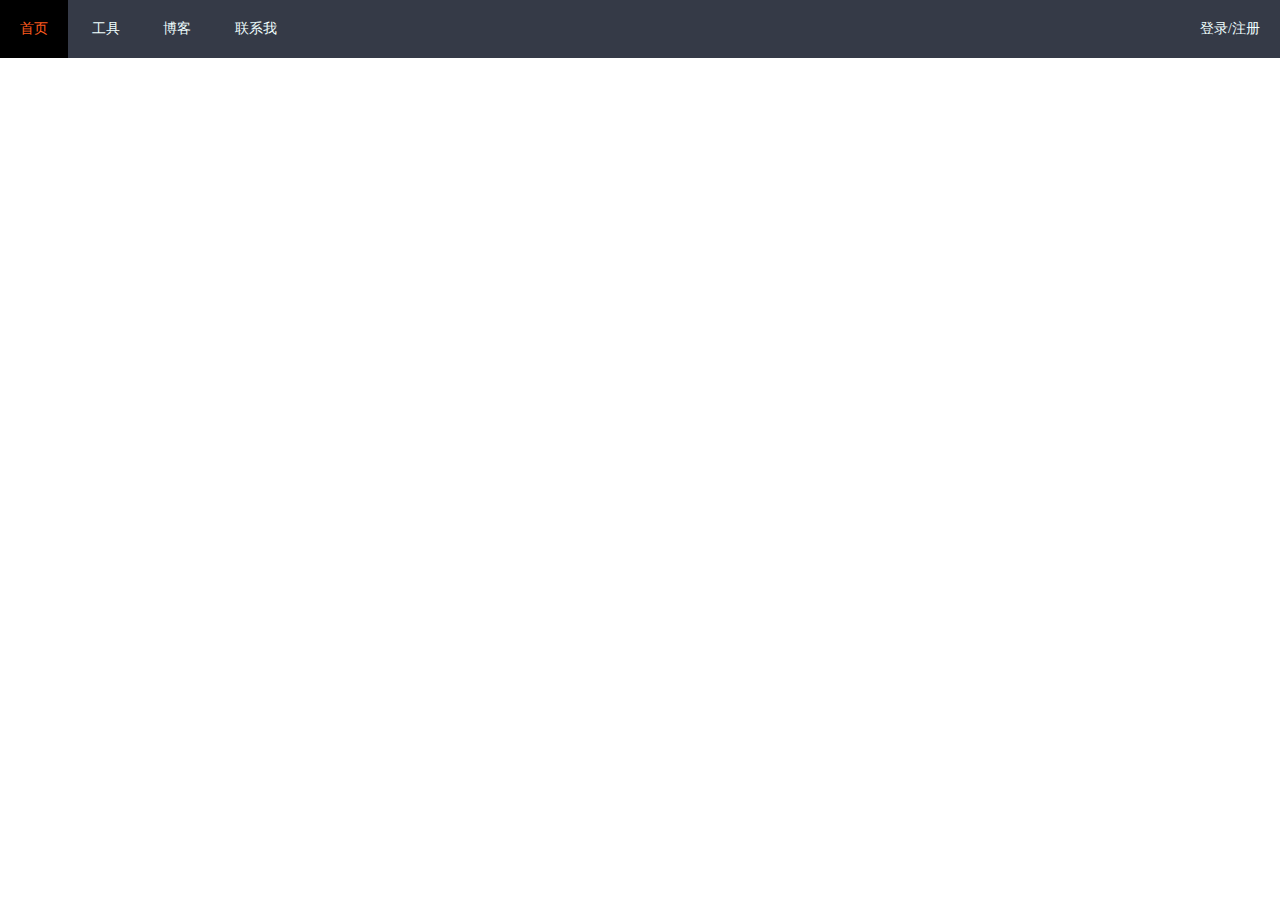
==== index.html @ a6290dc7 "下拉菜单ok了" ====
<!DOCTYPE html>
<html lang="en">
    <head>
        <meta charset="UTF-8">
        <meta http-equiv="X-UA-Compatible" content="IE=edge">
        <meta name="viewport" content="width=device-width, initial-scale=1.0">
        <title>博客</title>
        <link rel="stylesheet" href="css/global.css" />
        <link rel="stylesheet" href="css/index.css" />
    </head>
    <body>
        <!--导航栏-->
        <div class="nav">
            <!-- 主要的导航栏 -->
            <div class="main">
                <ul>
                    <li><a href="#">首页</a></li>
                    <div class="dropdown">
                        <li> <a href="#">工具</a> </li>
                        <div class="dropdown-content">
                            <a href="#">Json格式校验</a>
                            <a href="#">图片转PDF</a>
                            <a href="#">Word转PDF</a>
                            <a href="#">文件解压缩</a>
                        </div>
                    </div>
                    <li><a href="#">博客</a></li>
                    <li><a href="#">联系我</a></li>
                </ul>

                <!-- <input type="text" id="searchbtn"> -->
            </div>

            <!-- 右边的导航栏 -->
            <div class="right">
                <a href="#">登录/注册</a>
            </div>
        </div>

        <!-- 中间是内容文本 -->
        <div class="content"></div>

        <!-- 底部是备案信息这些 -->
        <div class="foot"></div>
    </body>
</html>
---- css/global.css ----
* {
    margin: 0;
    padding: 0;
    font-size: 14px;
    box-sizing: border-box;
}
---- css/index.css ----
/* 导航菜单开始 */
.nav {
    background-color: #353A47;
    position: fixed;
    top: 0;
    width: 100%;
}

.nav * {
    display: inline-block;
}

.nav .main {
    margin: 0 auto;
}

.nav .main ul {
    list-style-type: none;
}

.nav .main input {
    background-color: #353A47;
    border-radius: 5px;
    border: 1px solid white;
    height: 30px;
    color: azure;
}

.nav a {
    color: azure;
    padding: 20px;
    text-decoration: none;
}

.nav .right {
    float: right;
}

.nav a:hover {
    background-color: black;
    color: #FF5B1E;
}

.dropdown {
    position: relative;
    top: 0;
}

/* 下拉菜单样式 */
.dropdown-content {
    box-shadow: 0px 8px 16px 0px rgba(0, 0, 0, 0.2);
    display: none;
    position: absolute;
    left:0;
    z-index: 1;
    min-width: 150px;
}

.dropdown-content a {
    color: #353A47;
    display: block;
}

.dropdown:hover .dropdown-content {
    display: block;    
}

/* 导航菜单到此结束 */

.content {
    height: 900px;
}
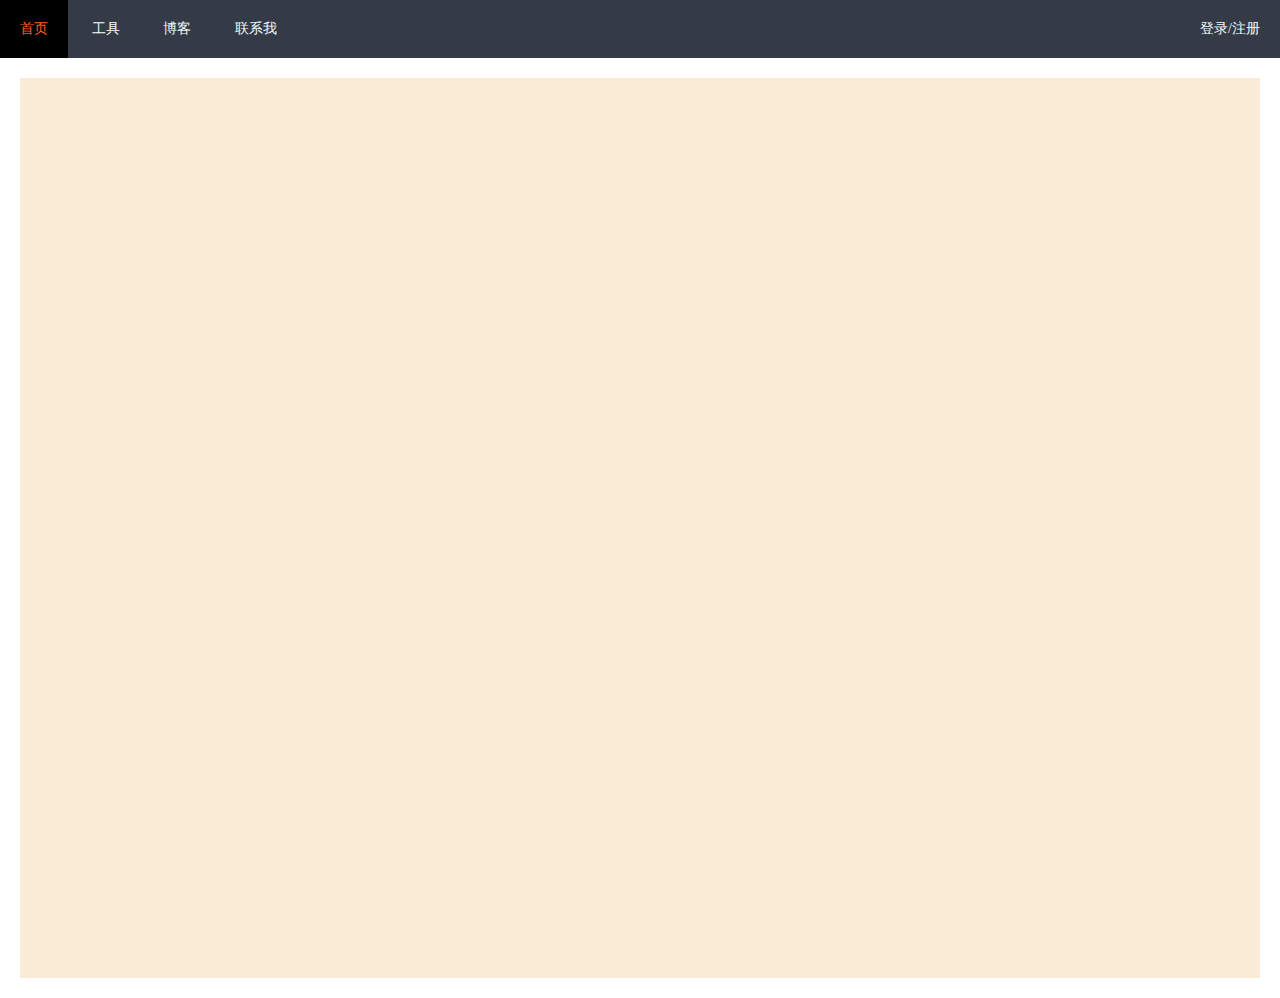
==== commit 8d227d0d: "先提交" ====
--- a/index.html
+++ b/index.html
@@ -7,6 +7,8 @@
         <title>博客</title>
         <link rel="stylesheet" href="css/global.css" />
         <link rel="stylesheet" href="css/index.css" />
+        <script src="js/common/jquery-3.7.0.min.js"></script>
+        <script src="js/index.js"></script>
     </head>
     <body>
         <!--导航栏-->
@@ -18,10 +20,10 @@
                     <div class="dropdown">
                         <li> <a href="#">工具</a> </li>
                         <div class="dropdown-content">
-                            <a href="#">Json格式校验</a>
-                            <a href="#">图片转PDF</a>
-                            <a href="#">Word转PDF</a>
-                            <a href="#">文件解压缩</a>
+                            <a href="#" id="jsonvalidate">Json格式校验</a>
+                            <a href="#" id="pictopdf">图片转PDF</a>
+                            <a href="#" id="wordtopdf">Word转PDF</a>
+                            <a href="#" id="filedecompress">文件解压缩</a>
                         </div>
                     </div>
                     <li><a href="#">博客</a></li>
@@ -38,7 +40,7 @@
         </div>
 
         <!-- 中间是内容文本 -->
-        <div class="content"></div>
+        <div id="content" class="content"></div>
 
         <!-- 底部是备案信息这些 -->
         <div class="foot"></div>
--- a/css/index.css
+++ b/css/index.css
@@ -1,8 +1,7 @@
 /* 导航菜单开始 */
 .nav {
     background-color: #353A47;
-    position: fixed;
-    top: 0;
+    
     width: 100%;
 }
 
@@ -68,5 +67,7 @@
 /* 导航菜单到此结束 */
 
 .content {
+    background-color:antiquewhite;
     height: 900px;
+    margin: 20px 20px;
 }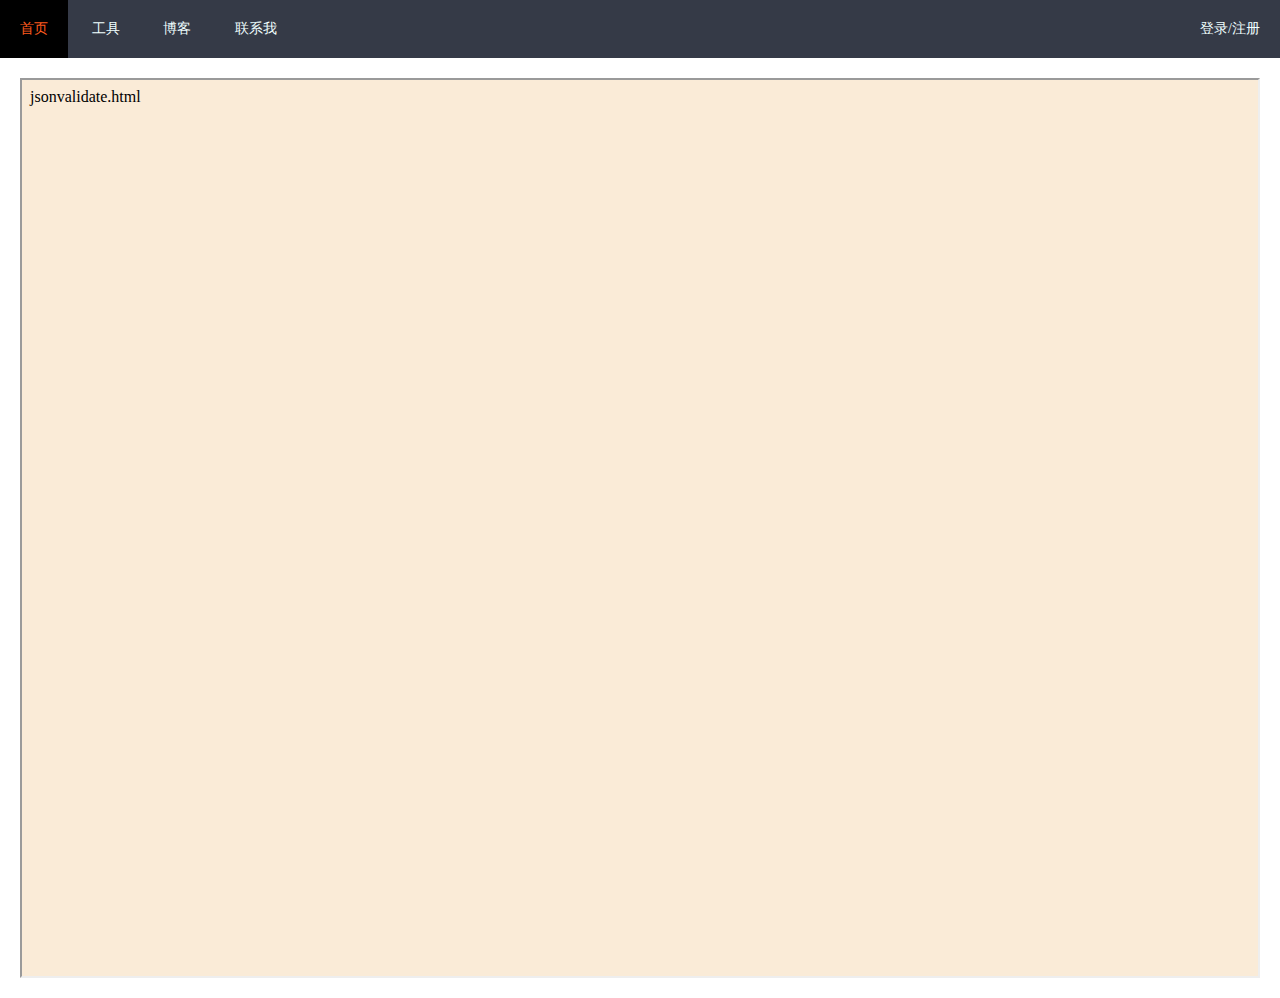
==== commit c7aebdd0: "菜单切换" ====
--- a/index.html
+++ b/index.html
@@ -20,10 +20,10 @@
                     <div class="dropdown">
                         <li> <a href="#">工具</a> </li>
                         <div class="dropdown-content">
-                            <a href="#" id="jsonvalidate">Json格式校验</a>
-                            <a href="#" id="pictopdf">图片转PDF</a>
-                            <a href="#" id="wordtopdf">Word转PDF</a>
-                            <a href="#" id="filedecompress">文件解压缩</a>
+                            <a href="html/jsonvalidate.html" target="maincontent">Json格式校验</a>
+                            <a href="html/pictopdf.html" target="maincontent">图片转PDF</a>
+                            <a href="html/wordtopdf.html" target="maincontent">Word转PDF</a>
+                            <a href="html/fileCompress.html" target="maincontent">文件解压缩</a>
                         </div>
                     </div>
                     <li><a href="#">博客</a></li>
@@ -40,7 +40,9 @@
         </div>
 
         <!-- 中间是内容文本 -->
-        <div id="content" class="content"></div>
+        <div class="content">
+            <iframe src="html/jsonvalidate.html" name="maincontent" style="width: 100%;height: 100%;"></iframe>
+        </div>
 
         <!-- 底部是备案信息这些 -->
         <div class="foot"></div>
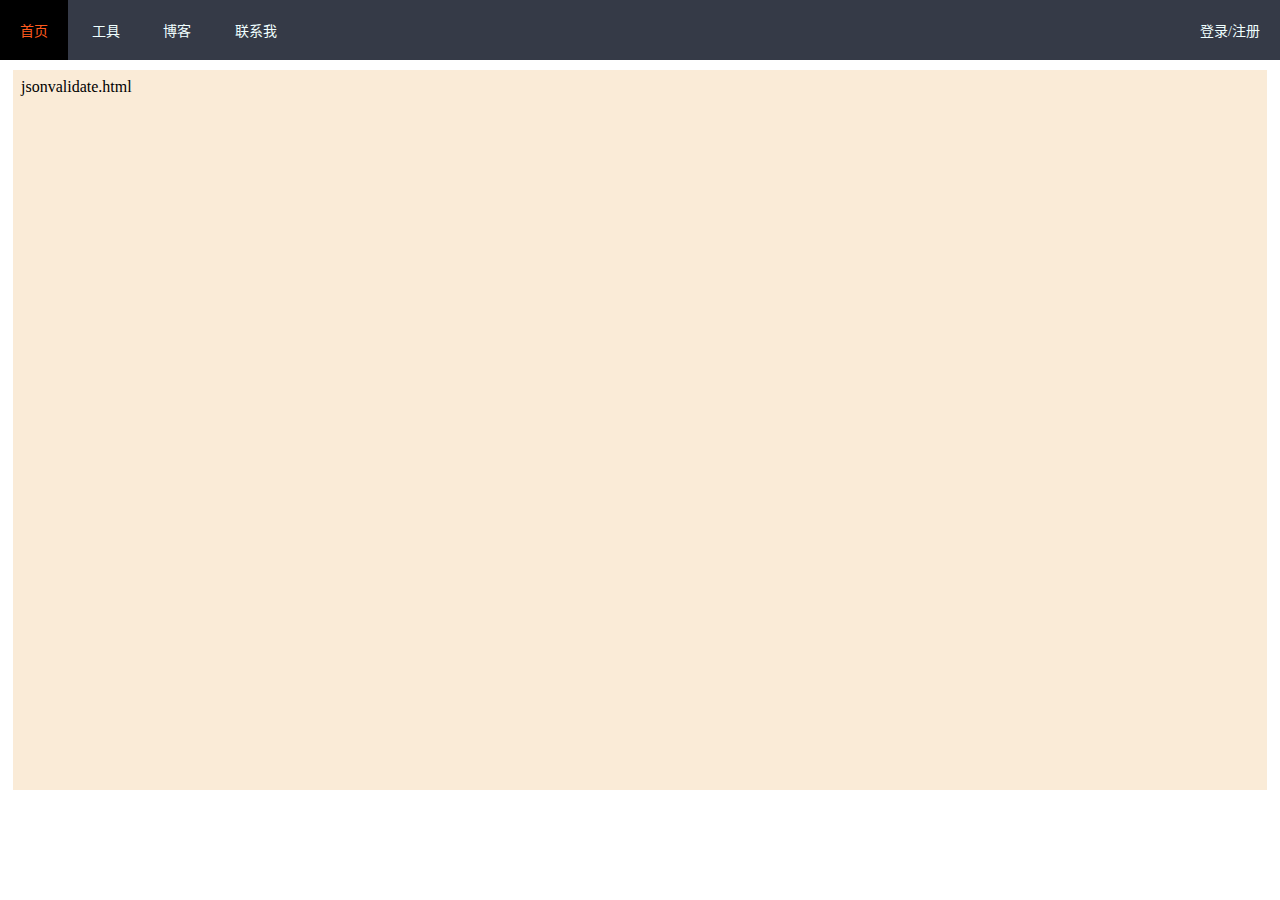
==== commit 0c28bbe3: "居中" ====
--- a/index.html
+++ b/index.html
@@ -1,50 +1,53 @@
 <!DOCTYPE html>
-<html lang="en">
-    <head>
-        <meta charset="UTF-8">
-        <meta http-equiv="X-UA-Compatible" content="IE=edge">
-        <meta name="viewport" content="width=device-width, initial-scale=1.0">
-        <title>博客</title>
-        <link rel="stylesheet" href="css/global.css" />
-        <link rel="stylesheet" href="css/index.css" />
-        <script src="js/common/jquery-3.7.0.min.js"></script>
-        <script src="js/index.js"></script>
-    </head>
-    <body>
-        <!--导航栏-->
-        <div class="nav">
-            <!-- 主要的导航栏 -->
-            <div class="main">
-                <ul>
-                    <li><a href="#">首页</a></li>
-                    <div class="dropdown">
-                        <li> <a href="#">工具</a> </li>
-                        <div class="dropdown-content">
-                            <a href="html/jsonvalidate.html" target="maincontent">Json格式校验</a>
-                            <a href="html/pictopdf.html" target="maincontent">图片转PDF</a>
-                            <a href="html/wordtopdf.html" target="maincontent">Word转PDF</a>
-                            <a href="html/fileCompress.html" target="maincontent">文件解压缩</a>
-                        </div>
+<html lang="zh-cn">
+
+<head>
+    <meta charset="UTF-8">
+    <meta http-equiv="X-UA-Compatible" content="IE=edge">
+    <meta name="viewport" content="width=device-width, initial-scale=1.0">
+    <title>博客</title>
+    <link rel="stylesheet" href="css/global.css" />
+    <link rel="stylesheet" href="css/index.css" />
+    <script src="js/common/jquery-3.7.0.min.js"></script>
+    <script src="js/index.js"></script>
+</head>
+
+<body>
+    <!--导航栏-->
+    <div class="nav">
+        <!-- 主要的导航栏 -->
+        <div class="main">
+            <ul>
+                <li><a href="#">首页</a></li>
+                <div class="dropdown">
+                    <li> <a href="#">工具</a> </li>
+                    <div class="dropdown-content">
+                        <a href="html/jsonvalidate.html" target="maincontent">Json格式校验</a>
+                        <a href="html/pictopdf.html" target="maincontent">图片转PDF</a>
+                        <a href="html/wordtopdf.html" target="maincontent">Word转PDF</a>
+                        <a href="html/fileCompress.html" target="maincontent">文件解压缩</a>
                     </div>
-                    <li><a href="#">博客</a></li>
-                    <li><a href="#">联系我</a></li>
-                </ul>
+                </div>
+                <li><a href="#">博客</a></li>
+                <li><a href="#">联系我</a></li>
+            </ul>
 
-                <!-- <input type="text" id="searchbtn"> -->
-            </div>
-
-            <!-- 右边的导航栏 -->
-            <div class="right">
-                <a href="#">登录/注册</a>
-            </div>
+            <!-- <input type="text" id="searchbtn"> -->
         </div>
 
-        <!-- 中间是内容文本 -->
-        <div class="content">
-            <iframe src="html/jsonvalidate.html" name="maincontent" style="width: 100%;height: 100%;"></iframe>
+        <!-- 右边的导航栏 -->
+        <div class="right">
+            <a href="#">登录/注册</a>
         </div>
+    </div>
 
-        <!-- 底部是备案信息这些 -->
-        <div class="foot"></div>
-    </body>
+    <!-- 中间是内容文本 -->
+    <div class="content">
+        <iframe src="html/jsonvalidate.html" name="maincontent" title="1"   id="iframe"></iframe>
+    </div>
+
+    <!-- 底部是备案信息这些 -->
+    <div class="foot"></div>
+</body>
+
 </html>--- a/css/index.css
+++ b/css/index.css
@@ -47,12 +47,13 @@
 
 /* 下拉菜单样式 */
 .dropdown-content {
-    box-shadow: 0px 8px 16px 0px rgba(0, 0, 0, 0.2);
+    box-shadow: 0px 8px 16px 0px rgba(0,0,0,0.2);
     display: none;
     position: absolute;
     left:0;
     z-index: 1;
     min-width: 150px;
+    background-color: azure;
 }
 
 .dropdown-content a {
@@ -67,7 +68,15 @@
 /* 导航菜单到此结束 */
 
 .content {
-    background-color:antiquewhite;
-    height: 900px;
-    margin: 20px 20px;
+    background-color:antiquewhite;    
+    overflow: hidden;
+    margin: 10px 1%;
+}
+
+
+.content iframe {  
+    display: block;
+    border: none;
+    height: 80vh;/*设置高度百分比,一直调到只有一个滚动调为止*/
+    width: 100%;
 }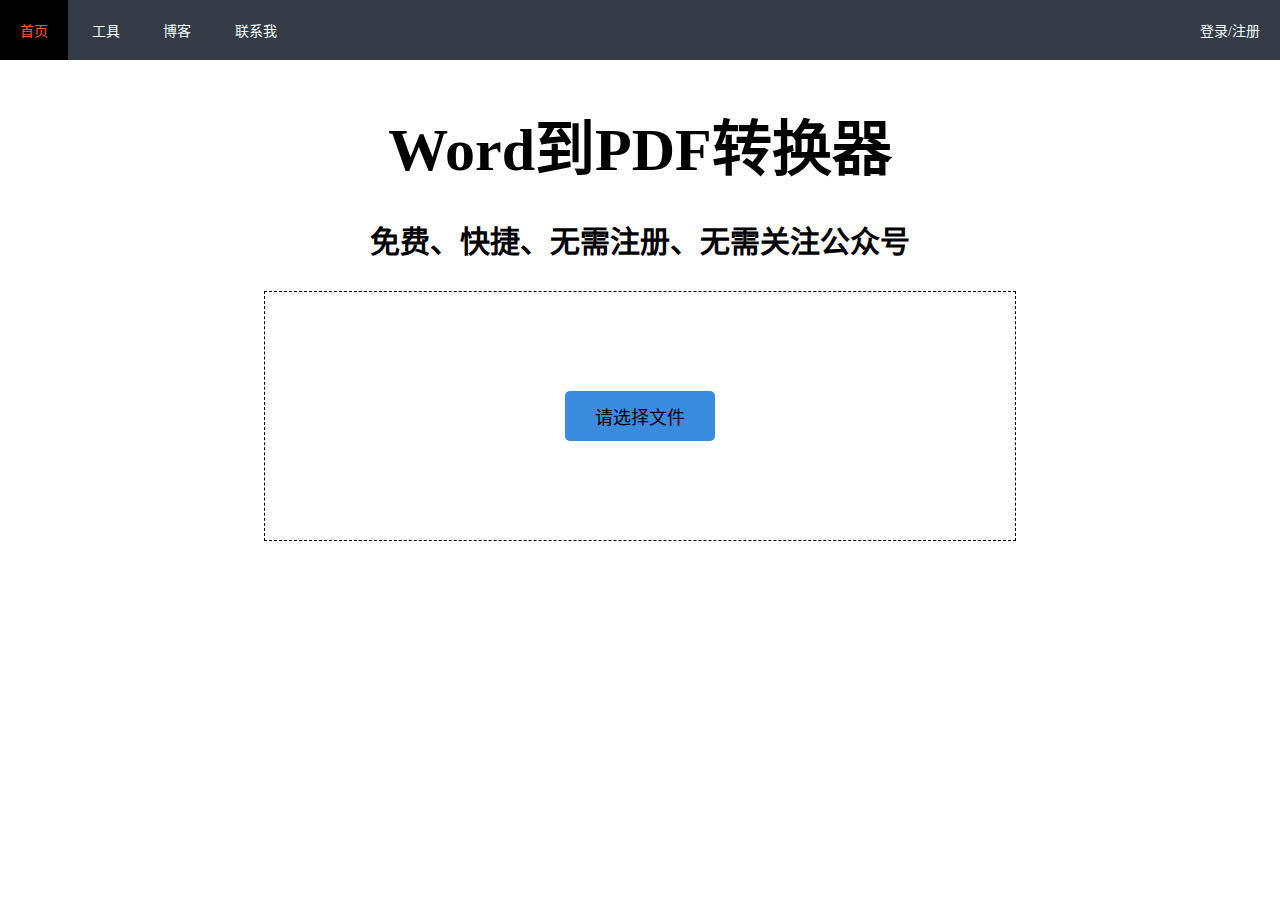
==== commit e8e65110: "更新" ====
--- a/index.html
+++ b/index.html
@@ -43,7 +43,7 @@
 
     <!-- 中间是内容文本 -->
     <div class="content">
-        <iframe src="html/jsonvalidate.html" name="maincontent" title="1"   id="iframe"></iframe>
+        <iframe src="html/wordtopdf.html" name="maincontent" title="1"   id="iframe"></iframe>
     </div>
 
     <!-- 底部是备案信息这些 -->
--- a/css/index.css
+++ b/css/index.css
@@ -67,8 +67,7 @@
 
 /* 导航菜单到此结束 */
 
-.content {
-    background-color:antiquewhite;    
+.content { 
     overflow: hidden;
     margin: 10px 1%;
 }
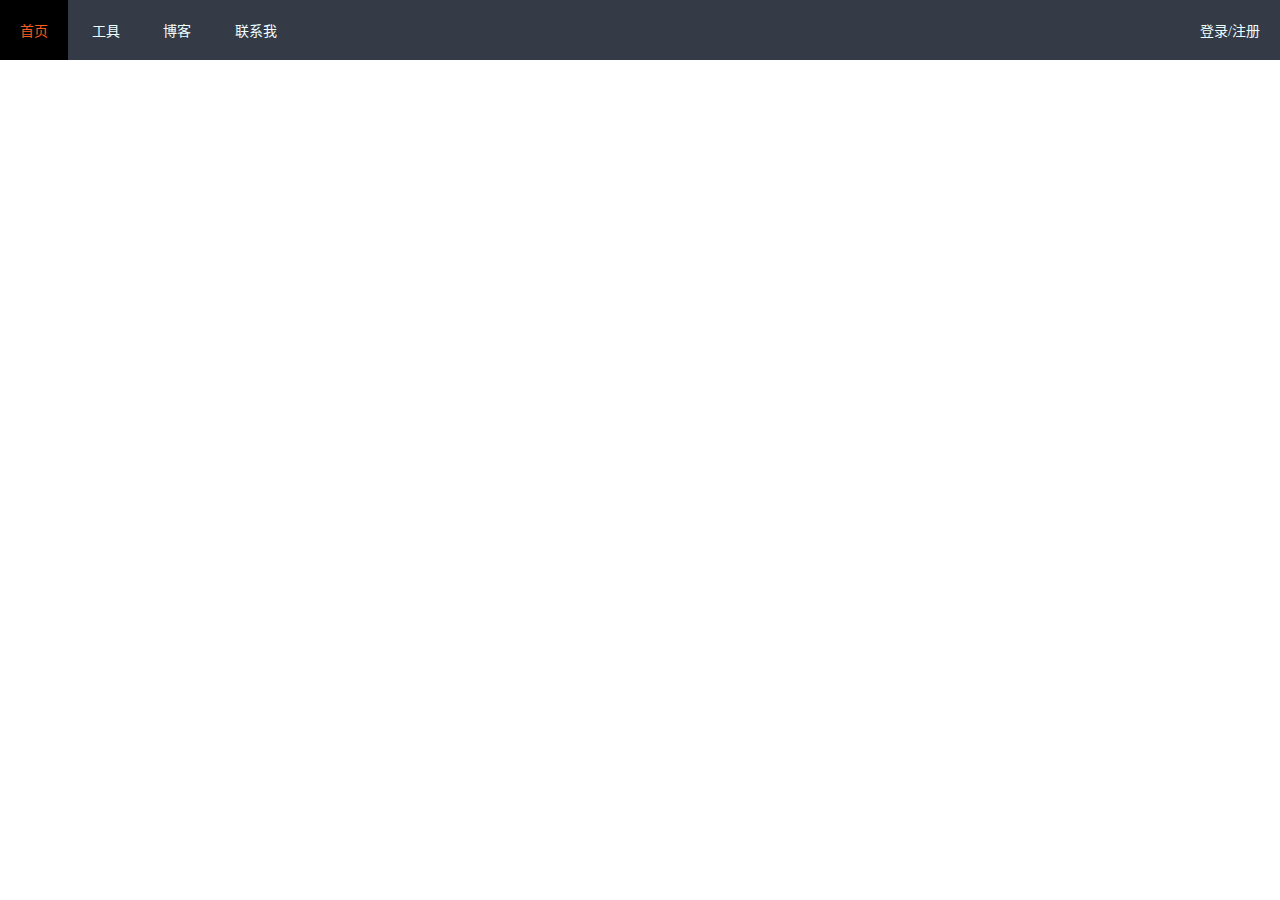
==== commit 4a5072cf: "菜单切换调整" ====
--- a/index.html
+++ b/index.html
@@ -10,6 +10,7 @@
     <link rel="stylesheet" href="css/index.css" />
     <script src="js/common/jquery-3.7.0.min.js"></script>
     <script src="js/index.js"></script>
+    <script src="conf/conf.js"></script>
 </head>
 
 <body>
@@ -22,10 +23,14 @@
                 <div class="dropdown">
                     <li> <a href="#">工具</a> </li>
                     <div class="dropdown-content">
-                        <a href="html/jsonvalidate.html" target="maincontent">Json格式校验</a>
-                        <a href="html/pictopdf.html" target="maincontent">图片转PDF</a>
-                        <a href="html/wordtopdf.html" target="maincontent">Word转PDF</a>
-                        <a href="html/fileCompress.html" target="maincontent">文件解压缩</a>
+                        <!-- <a href="html/jsonvalidate.html" target="maincontent" id="jsonvali">Json格式校验</a> -->
+                        <!-- <a href="html/pictopdf.html" target="maincontent">图片转PDF</a> -->
+                        <!-- <a href="html/wordtopdf.html" target="maincontent">Word转PDF</a> -->
+                        <!-- <a href="html/fileCompress.html" target="maincontent">文件解压缩</a> -->
+                        <a href="#" id="jsonvalidate">Json格式校验</a>
+                        <a href="#" id="pictopdf">图片转PDF</a>
+                        <a href="#" id="wordtopdf">Word转PDF</a>
+                        <a href="#" id="fileCompress">文件解压缩</a>
                     </div>
                 </div>
                 <li><a href="#">博客</a></li>
@@ -43,7 +48,7 @@
 
     <!-- 中间是内容文本 -->
     <div class="content">
-        <iframe src="html/wordtopdf.html" name="maincontent" title="1"   id="iframe"></iframe>
+        <!-- <iframe src="html/wordtopdf.html" name="maincontent" title="1"   id="iframe"></iframe> -->
     </div>
 
     <!-- 底部是备案信息这些 -->
